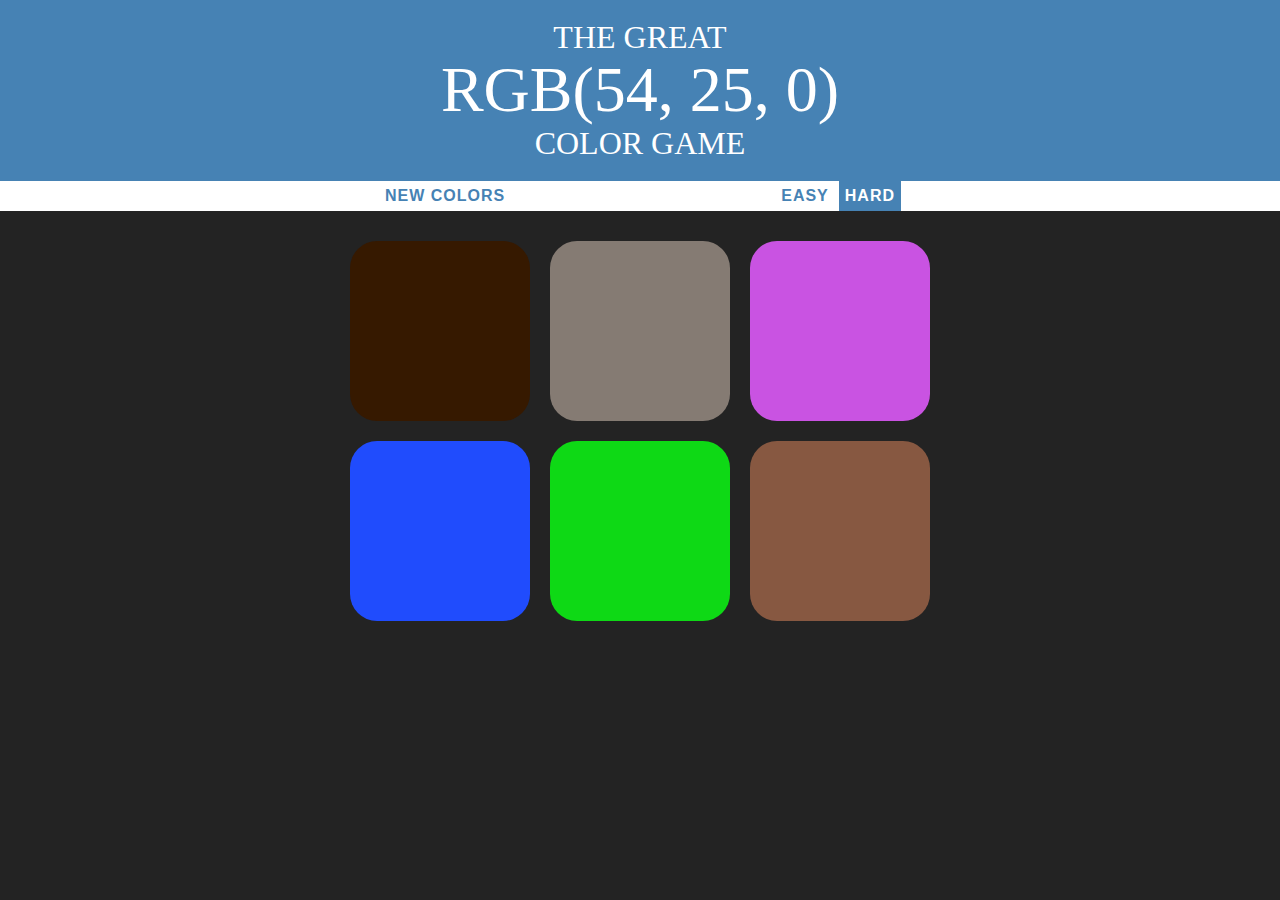
==== index.html @ ecf83465 "rename" ====
<html>
    <head>
        <title>Color Game</title>
        <meta charset="UTF-8"/>
        <link rel="stylesheet" type="text/css" href="style.css"/>
    </head>
    <body>
        <h1>The Great
            <br> 
            <span id="colorDisplay">RGB</span>
            <br> 
            Color Game</h1>
        <div id="stripe">
            <button id="reset">New Colors</button>
            <span id="message"></span>
            <button id="easyBtn" >Easy</button>
            <button id="hardBtn" class="selected" >Hard</button>
        </div>
        <div id="container">

            <div class="square"></div>
            <div class="square"></div>
            <div class="square"></div>
            <div class="square"></div>
            <div class="square"></div>
            <div class="square"></div>

        </div>
        <script type="text/javascript" src="colorGame.js"> </script>
    </body>
</html>
---- style.css ----
body{
    background-color: #232323;
    margin:0;
    font-family:"Motserrat","Avenir";
}

.square{
    width: 30%;
    background: purple;
    padding-bottom: 30%;
    float: left;
    margin:1.66%;
    border-radius:15%;
    transition: background-color 0.6s;
    --webkit-transition:0.6s;
    --moz-transition:0.6s;
}

#container{
    margin:20px auto;
    max-width:  600px;
}

h1{
    color:white;
    font-weight: normal;
    line-height: 1.1;
    text-transform: uppercase;
    text-align: center;
    background-color:steelblue;
    margin:0;
    padding: 20px 0;
}


#stripe{
    background-color: white;
    height: 30px;
    text-align: center;
    color: black;
}

.selected{
    color:white;
    background-color: steelblue;
}

#colorDisplay{
    font-size: 200%;
}

button{
    border:none;
    background: none;
    text-transform: uppercase;
    height:100%;
    font-weight: 700;
    font-size:inherit;
    color:steelblue;
    letter-spacing: 1px;
    transition: all 0.3s;
    --webkit-transition: all 0.3s;
    --moz-transition: all 0.3s;
    outline: none;
}

button:hover{
    color:white;
    background-color: steelblue;
}

#message{
    display: inline-block;
    width:20%;
}
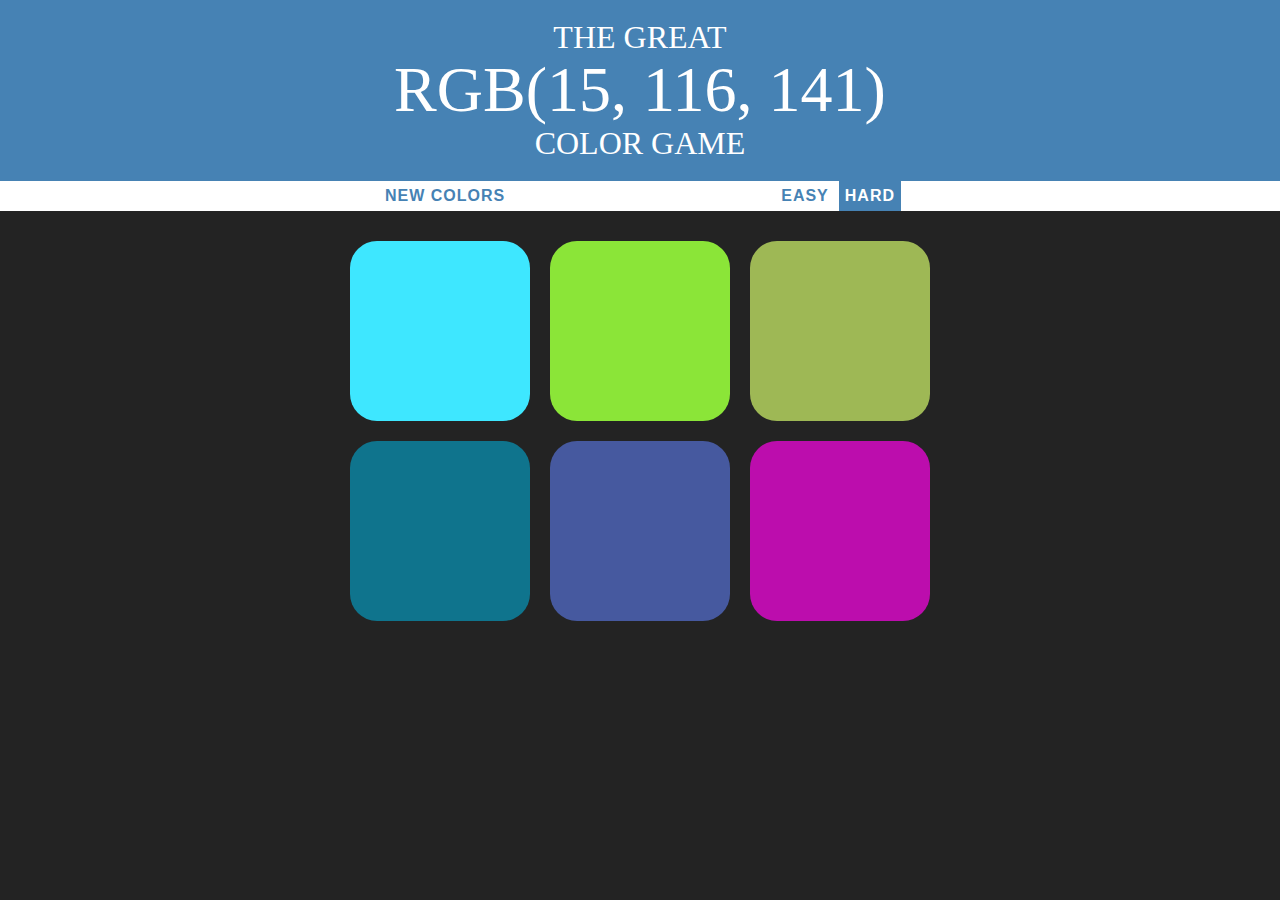
==== commit 3c07f2dd: "Rename Title" ====
--- a/index.html
+++ b/index.html
@@ -1,31 +1,31 @@
 <html>
-    <head>
-        <title>Color Game</title>
-        <meta charset="UTF-8"/>
-        <link rel="stylesheet" type="text/css" href="style.css"/>
-    </head>
-    <body>
-        <h1>The Great
-            <br> 
-            <span id="colorDisplay">RGB</span>
-            <br> 
-            Color Game</h1>
-        <div id="stripe">
-            <button id="reset">New Colors</button>
-            <span id="message"></span>
-            <button id="easyBtn" >Easy</button>
-            <button id="hardBtn" class="selected" >Hard</button>
-        </div>
-        <div id="container">
-
-            <div class="square"></div>
-            <div class="square"></div>
-            <div class="square"></div>
-            <div class="square"></div>
-            <div class="square"></div>
-            <div class="square"></div>
-
-        </div>
-        <script type="text/javascript" src="colorGame.js"> </script>
-    </body>
-</html>+  <head>
+    <title>Color Game From Colt Tutorial</title>
+    <meta charset="UTF-8" />
+    <link rel="stylesheet" type="text/css" href="style.css" />
+  </head>
+  <body>
+    <h1>
+      The Great
+      <br />
+      <span id="colorDisplay">RGB</span>
+      <br />
+      Color Game
+    </h1>
+    <div id="stripe">
+      <button id="reset">New Colors</button>
+      <span id="message"></span>
+      <button id="easyBtn">Easy</button>
+      <button id="hardBtn" class="selected">Hard</button>
+    </div>
+    <div id="container">
+      <div class="square"></div>
+      <div class="square"></div>
+      <div class="square"></div>
+      <div class="square"></div>
+      <div class="square"></div>
+      <div class="square"></div>
+    </div>
+    <script type="text/javascript" src="colorGame.js"></script>
+  </body>
+</html>
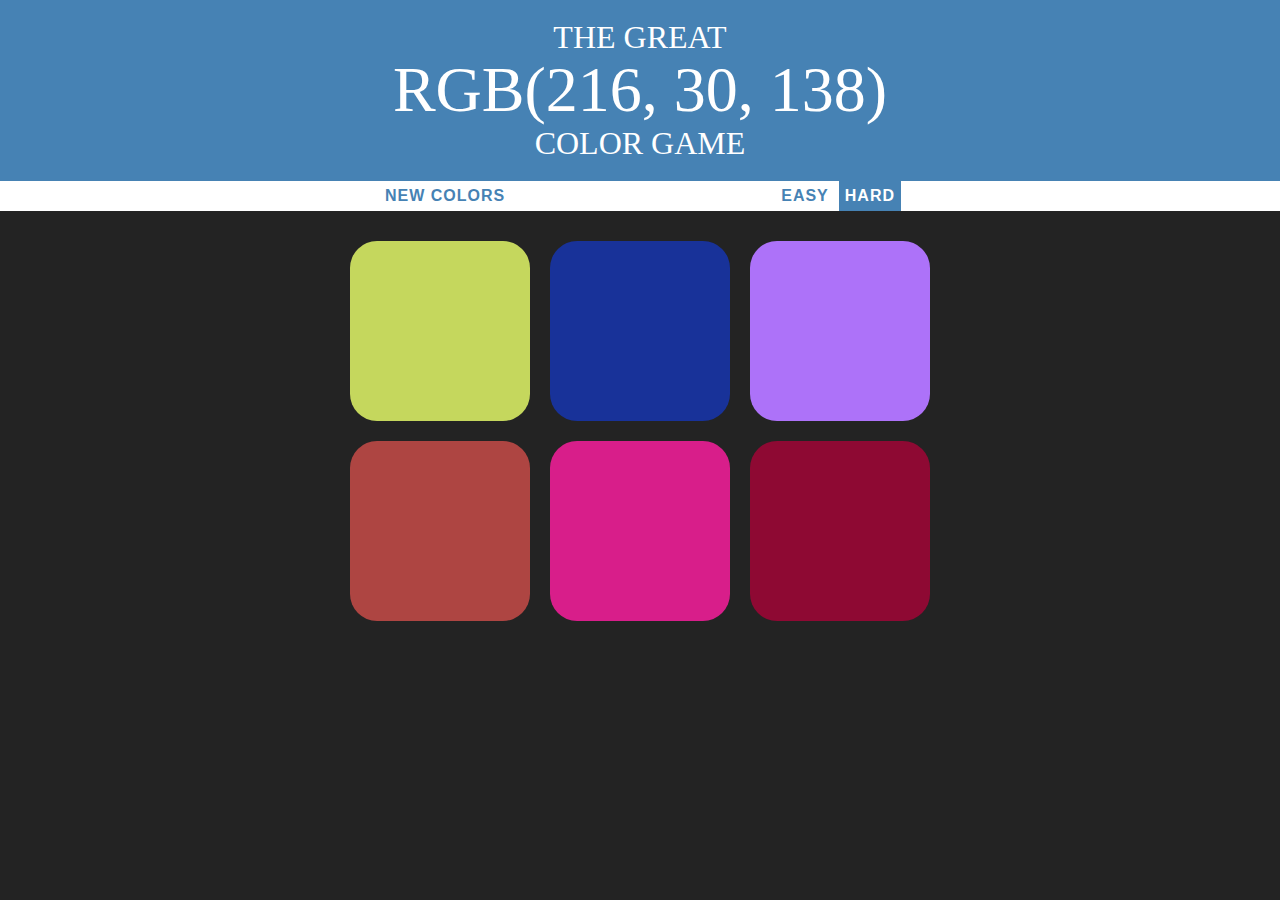
==== commit f99c08e6: "Testing" ====
--- a/index.html
+++ b/index.html
@@ -1,6 +1,6 @@
 <html>
   <head>
-    <title>Color Game From Colt Tutorial</title>
+    <title>Color Game From Colt Tutorial!</title>
     <meta charset="UTF-8" />
     <link rel="stylesheet" type="text/css" href="style.css" />
   </head>
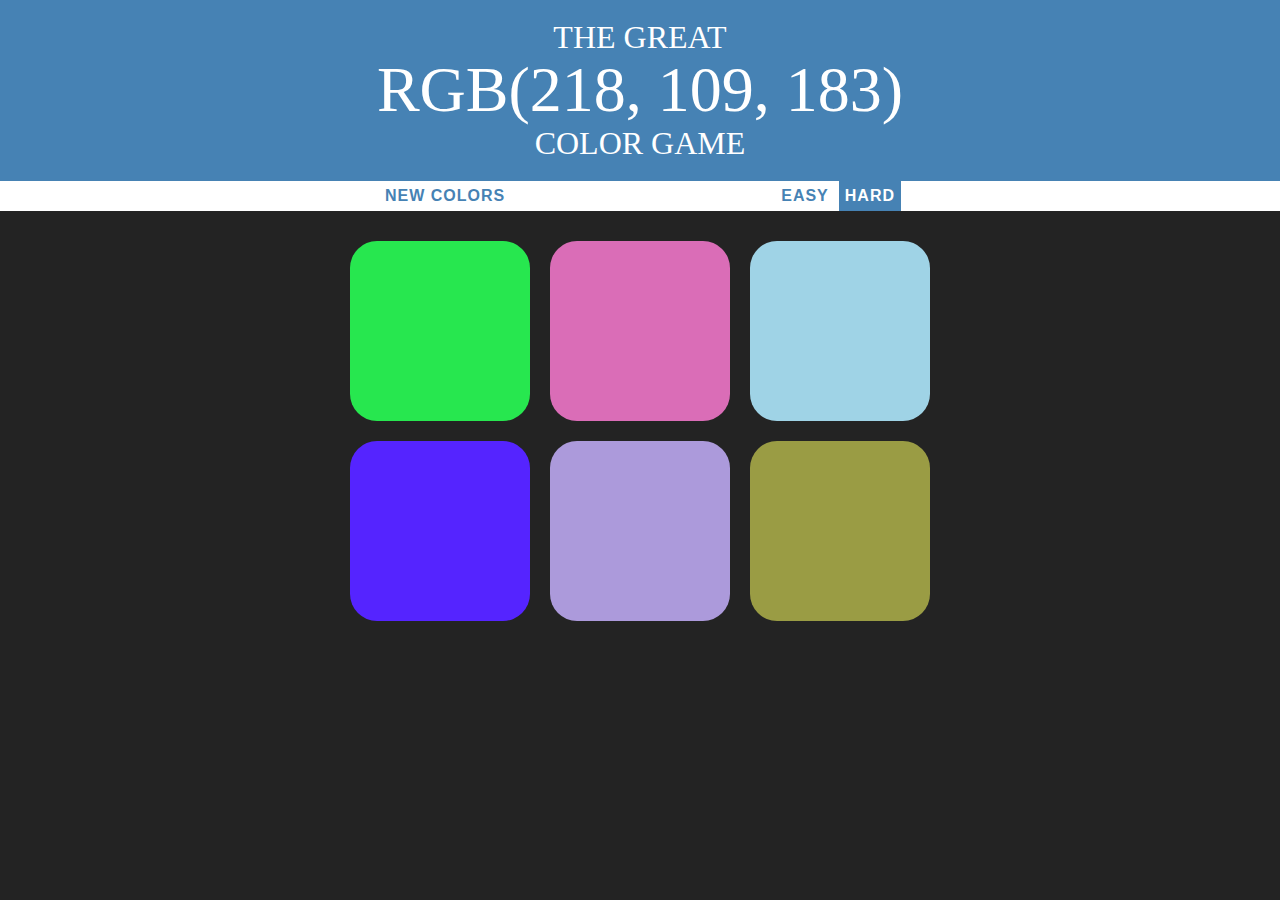
==== commit 4b33f3e2: "Final Test VS Code" ====
--- a/index.html
+++ b/index.html
@@ -1,6 +1,6 @@
 <html>
   <head>
-    <title>Color Game From Colt Tutorial!</title>
+    <title>Color Game From Colt Tutorial!!</title>
     <meta charset="UTF-8" />
     <link rel="stylesheet" type="text/css" href="style.css" />
   </head>
